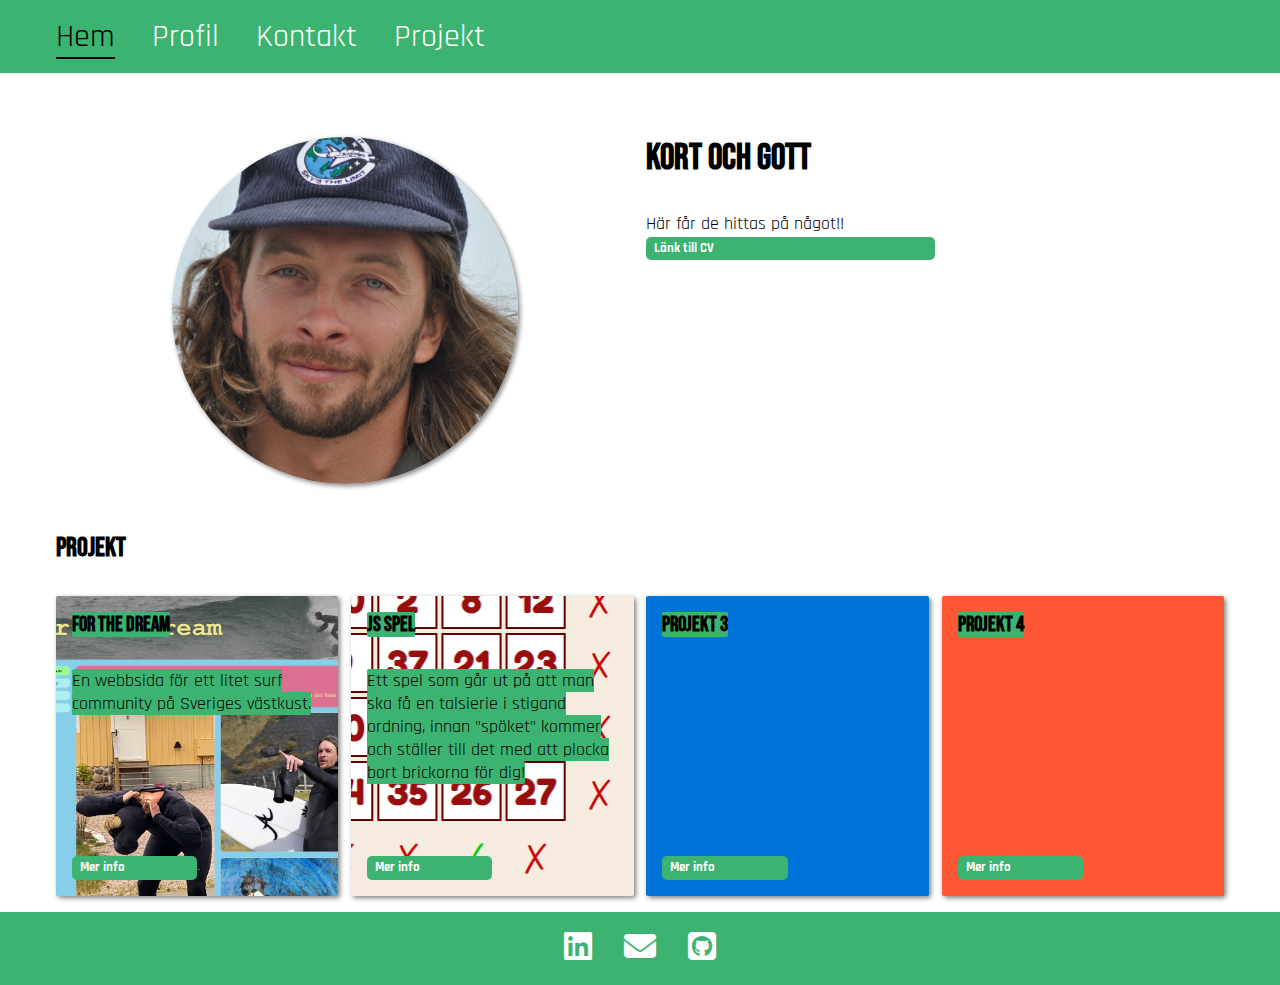
==== index.html @ 8f24e526 "first commit" ====
<!DOCTYPE html>
<html lang="en">

<head>
    <meta charset="UTF-8">
    <meta name="viewport" content="width=device-width, initial-scale=1.0">
    <link rel="stylesheet" href="/CSS/main.css">
    <title>Jens CV</title>
    <link rel="stylesheet" href="https://cdnjs.cloudflare.com/ajax/libs/font-awesome/6.2.0/css/all.min.css">
    <link rel="preconnect" href="https://fonts.googleapis.com">
    <link rel="preconnect" href="https://fonts.gstatic.com" crossorigin>
    <link href="https://fonts.googleapis.com/css2?family=Bebas+Neue&family=Rajdhani&display=swap" rel="stylesheet">
</head>

<body>
    <header>
        <nav>
            <ul>
                <li><a href="index.html" class="thispage">Hem</a></li>
                <li><a href="profile.html">Profil</a></li>
                <li><a href="contact.html">Kontakt</a></li>
                <li><a href="projects.html">Projekt</a></li>
            </ul>
        </nav>
    </header>

    <main>
        <section id="first-section">
            <div class="first-section-boxes first-section-box-1">
                <img src="/images/pb.png" alt="profile picture of jens" class="profile-img">
            </div>
            <div class="first-section-boxes first-section-box-2">
                <h1>Kort och gott</h1>
                <p>Här får de hittas på något!!</p>
                <a href="projects.html">
                    <button>Länk till CV</button>
                </a>
            </div>
        </section>
        <section>
            <a href="projects.html">
                <h2>Projekt</h2>
            </a>
            <div id="second-section">
                <a class="project-card project-card-1" href="https://roaring-basbousa-ec6fe0.netlify.app" target="_blank">
                    <h3><span>For The Dream</span></h3>
                    <p><span>En webbsida för ett litet surf community på Sveriges västkust.</span></p>
                    <button>Mer info</button>
                </a>
                <a class="project-card project-card-2" href="https://dapper-travesseiro-57036f.netlify.app/l7/" target="_blank">
                    <h3><span>JS spel</span></h3>
                    <p><span>Ett spel som går ut på att man ska få en talsierie i stigand ordning, innan "spöket" kommer och ställer till det med att plocka bort brickorna för dig!</span></p>
                    <button>Mer info</button>
                </a>
                <a class="project-card project-card-3" href="" target="_blank">
                    <h3><span>Projekt 3</span></h3>
                    <p><span></span></p>
                    <button>Mer info</button>
                </a>
                <a class="project-card project-card-4" href="" target="_blank">
                    <h3><span>Projekt 4</span></h3>
                    <p><span></span></p>
                    <button>Mer info</button>
                </a>
            </div>
        </section>
    </main>

    <footer>
        <ul>
            <li class="links">
                <a href="https://www.linkedin.com/in/jens-bengtsson-230a9228b/">
                    <i class="fa-brands fa-linkedin"></i>
                </a>
            </li>
            <li class="links">
                <a href="mailto:jens.bengtsson91@gmail.com">
                    <i class="fa-solid fa-envelope"></i>
                </a>
            </li>
            <li class="links">
                <a href="https://github.com/JensLnu?tab=repositories">
                    <i class="fa-brands fa-square-github"></i>
                </a>
            </li>
        </ul>
    </footer>
</body>

</html>
---- CSS/main.css ----
* {
    box-sizing: border-box;
    margin: 0;
    padding: 0;
}

:root {
    --lightgreen: #3cb371;
}

body {
    display: flex;
    flex-direction: column;
    min-height: 100vh;
    font-family: 'Rajdhani', sans-serif;
    font-size: large;
}

/* navigergin start */

header {
    background-color: var(--lightgreen);
    padding: 1rem 0;
}

nav ul {
    max-width: 1200px;
    margin: auto;
}

.thispage {
    color: black;
    border-bottom: 2px solid black;
}

nav ul li {
    display: inline-block;
    margin: 0 1rem;
    font-size: 2rem;
    transition: transform 2s;
}

nav ul li:hover {
    color: black;
    transform:scale(1.1);
}

a {
    text-decoration: none;
    color: white;
}

/* navigering end */
/* main start */

main {
    padding: 1rem;
    margin: 0 auto;
    max-width: 1200px;
    flex: 1;
    display: flex;
    flex-direction: column;
    justify-content: space-evenly;
}

h1, h2, h3 {
    color: black;
    margin-bottom: 2rem;
    font-family: 'Bebas Neue', sans-serif;
}

#first-section {
    margin: 3rem 0;
    display: grid;
    grid-template-columns: 1fr 1fr;
    gap: 0.8rem;
}

.first-section-boxes {
    display: flex;
    flex-direction: column;
}

.first-section-boxes img {
    width: 60%;
    border-radius: 50%;
    box-shadow: 2px 2px 5px gray;
    margin: auto;
}

button {
    background-color: var(--lightgreen);
    color: white;
    width: 50%;
    border: none;
    padding: 0.2rem 0.5rem;
    text-align: start;
    margin-top: auto;
    transition: opacity 1s;
    border-radius: 5px;
    font-family: 'Rajdhani', sans-serif;
    font-weight: bold;
}

button:hover, i:hover {
    opacity: 0.7;
    cursor: pointer;
}

/* projekt start */

#second-section {
    display: grid;
    grid-template-columns: repeat(auto-fit, minmax(200px, 1fr));
    gap: 0.8rem;
}

.project-card {
    padding: 1rem;
    height: 300px;
    color: black;
    box-shadow: 2px 2px 5px gray;
    display: flex;
    flex-direction: column;
    background-position: center;
    border-radius: 2px;
}

.project-card:hover {
    cursor:auto;
}

span {
    background-color: var(--lightgreen);
    border-radius: 2px;
}

.project-card-1 {
    background-color: #EDEDED;
    background-image: url(../images/forTheDreamLandingpage.png);
    background-size: cover;
} 
.project-card-2 {
    background-color: #444444;
    background-image: url(../images/spelet.png);

}
.project-card-3 {
    background-color: #0074D9;
    background-image: url();
}
.project-card-4 {
    background-color: #FF5733;
    background-image: url();
}
/* projekt end */

/* main end */
/* footer start */

footer {
    background-color: var(--lightgreen);
    padding: 1rem;
    margin-top: auto;
    width: 100vw;
}

footer ul {
    display: flex;
    justify-content: center;
    gap: 2rem;
}

li {
    list-style: none;
}

.links a {
    font-size: 2rem;
}

.links i {
    transition: opacity 1s;
}

/* footer end */

/* media start */

@media (max-width: 800px) {
    .first-section-boxes img {
        width: 80%;
    }
}

@media (max-width: 500px) {
    /* header start */

    nav ul li {
        font-size: 1.5rem;
        transition: transform 2s;
    }

    /* header end */
    /* main start */

    #first-section {
        display: flex;
        flex-direction: column;
        align-items: center;
    }

    .first-section-boxes {
        width: 80%;
    }
    
    .first-section-boxes img {
        width: 80%;
    }

    /* main end */
}

@media (max-width: 500px) {
    /* main start */
    
    .first-section-boxes {
        width: 100%;
    }

    #second-section {
        grid-template-columns: 1fr 1fr;
    }

    .first-section-box-2 {
        text-align: center;
    }
    
    .project-card {
        padding: 0.5rem;
    }

    /* main end */
}
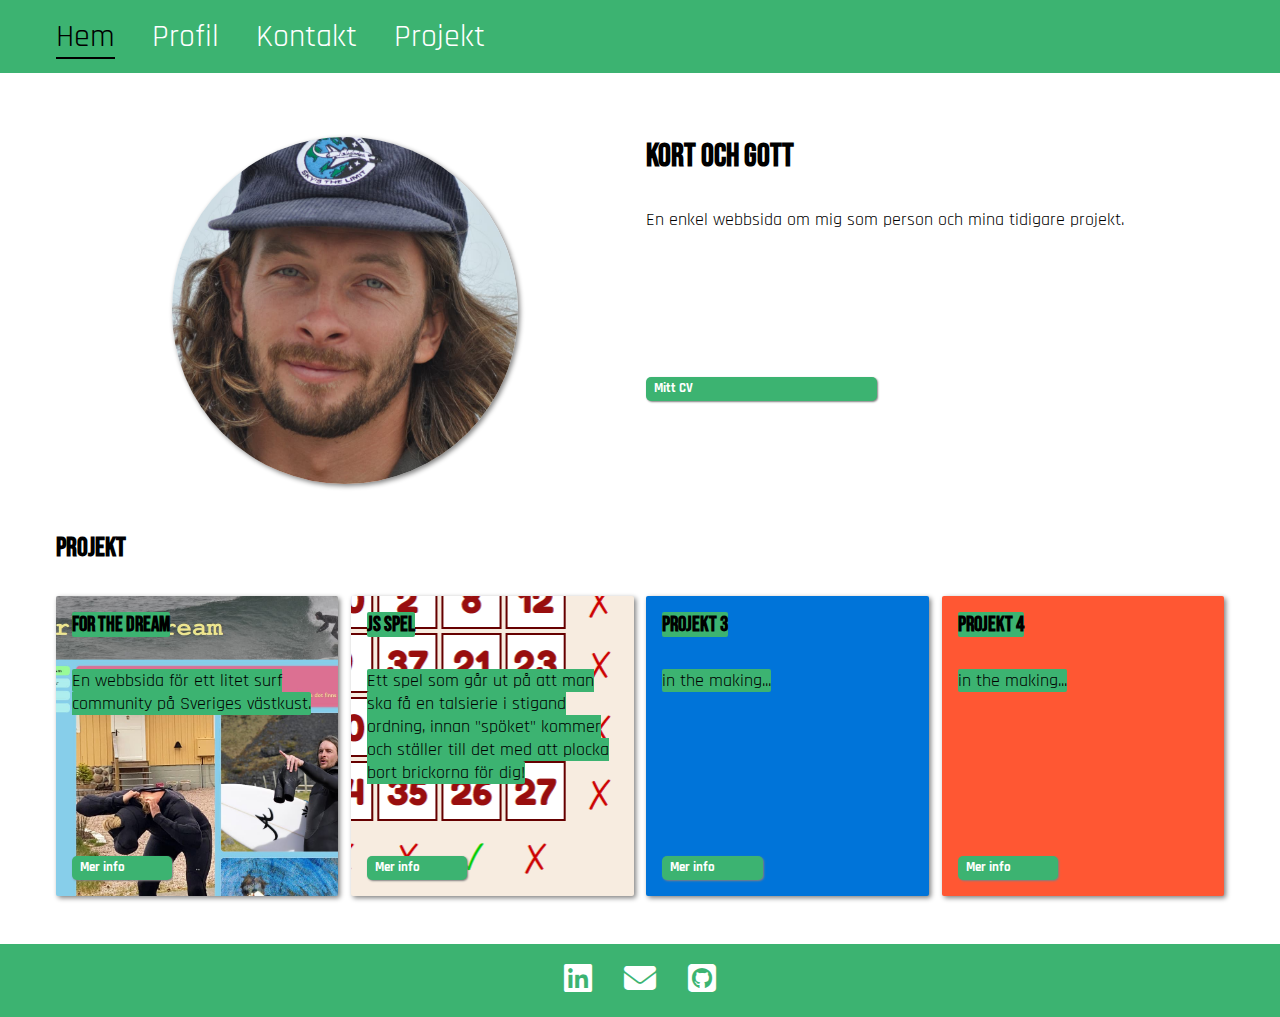
==== commit 5fdf74f8: "final1" ====
--- a/index.html
+++ b/index.html
@@ -5,11 +5,13 @@
     <meta charset="UTF-8">
     <meta name="viewport" content="width=device-width, initial-scale=1.0">
     <link rel="stylesheet" href="/CSS/main.css">
-    <title>Jens CV</title>
     <link rel="stylesheet" href="https://cdnjs.cloudflare.com/ajax/libs/font-awesome/6.2.0/css/all.min.css">
     <link rel="preconnect" href="https://fonts.googleapis.com">
     <link rel="preconnect" href="https://fonts.gstatic.com" crossorigin>
     <link href="https://fonts.googleapis.com/css2?family=Bebas+Neue&family=Rajdhani&display=swap" rel="stylesheet">
+    <meta name="description" content="En personlig cv-sida med olika projekt och kontakt information till Jens">
+    <title>Jens CV sida</title>
+
 </head>
 
 <body>
@@ -27,16 +29,136 @@
     <main>
         <section id="first-section">
             <div class="first-section-boxes first-section-box-1">
-                <img src="/images/pb.png" alt="profile picture of jens" class="profile-img">
+                <img src="./images/pb.jpg" alt="profile picture of jens" class="profile-img">
             </div>
             <div class="first-section-boxes first-section-box-2">
                 <h1>Kort och gott</h1>
-                <p>Här får de hittas på något!!</p>
-                <a href="projects.html">
-                    <button>Länk till CV</button>
-                </a>
+                <p>En enkel webbsida om mig som person och mina tidigare projekt.</p>
+                <a href="#cv-modal"><button>Mitt CV</button></a>
             </div>
         </section>
+        
+        <div class="cv-modal modal" id="cv-modal">
+            <div class="modal-content">
+                <a href="#" class="close-tag">&times;</a>
+                <h2 class="sticky-h2">CV</h2>
+                <h3>Jens Bengtsson</h3>
+                <ul>
+                    <li>Jens.bengtsson91@gmail.com</li>
+                    <li>phone: +46 70 28 59 483</li>
+                </ul>
+
+                <h3>Education</h3>
+
+                <h4>Chas Academy - Fullstack JavaScript Developer</h4>
+                <p>AUGUST 2023 - CURRENT (EXAM JUNI 2025)</p>
+
+                <h4>Course</h4>
+                <p>AUGUST - NOVEMBER 2023</p>
+                <ul>
+                    <li>Web technology 3 (JavaScript, XML, JSON, APIs, SEO) 7.5hp</li>
+                </ul>
+
+                <h4>Courses</h4>
+                <p>MARCH - MAY 2023</p>
+                <ul>
+                    <li>Programing in Java (beginner) 7.5 hp</li>
+                    <li>Web technology 2 (JavaScript, DOM) 7.5 hp</li>
+                </ul>
+
+                <h4>Linnéuniversity - interaction designer</h4>
+                <p>SEPTEMBER 2022 - JANUARY 2023</p>
+                <ul>
+                    <li>Web technology (HTML & CSS) 7.5hp</li>
+                    <li>Graphical tools (illustrator, photo shop & blender) 7.5 hp</li>
+                    <li>Introduction to interaction design 15 hp</li>
+                </ul>
+
+                <h4>Studying at SCoTT (Scandinavian Collage of Travel and Tourism)</h4>
+                <p>SEPTEMBER 2012 - MAY 2014</p>
+                <ul>
+                    <li>Ski Technique, Methodology, Customer Service & Tourism</li>
+                    <li>Swedish Ski Instructor level 4</li>
+                    <li>Swedish Snowboard Instructor level 2</li>
+                </ul>
+
+                <h4>Distance Studding Carpentry</h4>
+                <p>APRIL 2011 - APRIL 2012</p>
+                <ul>
+                    <li>Theoretically carpentry within wood</li>
+                </ul>
+
+                <h4>Falkenbergs Gymnasieskola (High School Degree)</h4>
+                <p>AUGUST 2007 - JUNE 2010</p>
+                <ul>
+                    <li>Major: Business and Administration</li>
+                </ul>
+
+                <h3>Experiences</h3>
+
+                <h4>Bygghjälp AB (Construction Industry)</h4>
+                <p>MARCH 2011 - IN BETWEEN SEASONS - CURRENT</p>
+                <ul>
+                    <li>Planning projects with customers</li>
+                    <li>Renovations and house building</li>
+                </ul>
+
+                <h4>Bølgen Bygg AS (Construction Industry in Norway)</h4>
+                <p>SEPTEMBER 2018 - MARCH 2020</p>
+                <ul>
+                    <li>Renovations and house building</li>
+                </ul>
+
+                <h4>Verbier, Schweiz</h4>
+                <p>DECEMBER 2017 - APRIL 2018</p>
+                <ul>
+                    <li>Part time Ski instructor</li>
+                </ul>
+
+                <h4>Revelstoke BC, Canada</h4>
+                <p>DECEMBER 2016 - APRIL 2017</p>
+                <ul>
+                    <li>Ski bum season</li>
+                </ul>
+
+                <h4>Skistar AB (Hemsedal Ski Resort, Norway)</h4>
+                <p>NOVEMBER 2015 - MAY 2016</p>
+                <ul>
+                    <li>Ski- & Snowboard Instructor, Offpist guiding</li>
+                    <li>Ski Workshop, tuning skis/snowboards, repairs, waxing etc</li>
+                </ul>
+
+                <h4>Skistar AB (Hemsedal Ski Resort, Norway)</h4>
+                <p>NOVEMBER 2014 - MAY 2015</p>
+                <ul>
+                    <li>Ski- & Snowboard Instructor, Offpist guiding</li>
+                </ul>
+
+                <h4>La point2014 (Surf Camp Norway)</h4>
+                <p>JUNE-AUGUST 2014</p>
+                <ul>
+                    <li>Socialized with customers and coordinate activities, teaching surfing at level 1</li>
+                </ul>
+
+                <h4>Skistar AB (Tandådalen Ski Resort, Sweden)</h4>
+                <p>DECEMBER 2013 - APRIL 2014</p>
+                <ul>
+                    <li>Ski- & Snowboard Instructor</li>
+                </ul>
+
+                <h4>Kläppen Ski Resort, Sweden</h4>
+                <p>DECEMBER 2012 - APRIL 2013</p>
+                <ul>
+                    <li>Ski Instructor</li>
+                </ul>
+
+                <h4>St Anton, Austria</h4>
+                <p>NOVEMBER 2010 - APRIL 2011</p>
+                <ul>
+                    <li>Ski bum season</li>
+                </ul>
+            </div>
+        </div>
         <section>
             <a href="projects.html">
                 <h2>Projekt</h2>
@@ -52,16 +174,22 @@
                     <p><span>Ett spel som går ut på att man ska få en talsierie i stigand ordning, innan "spöket" kommer och ställer till det med att plocka bort brickorna för dig!</span></p>
                     <button>Mer info</button>
                 </a>
-                <a class="project-card project-card-3" href="" target="_blank">
+                <a class="project-card project-card-3" href="#empty-card-modal">
                     <h3><span>Projekt 3</span></h3>
-                    <p><span></span></p>
-                    <button>Mer info</button>
-                </a>
-                <a class="project-card project-card-4" href="" target="_blank">
+                    <p><span>in the making...</span></p>
+                    <button>Mer info</button>
+                </a>
+                <a class="project-card project-card-4" href="#empty-card-modal">
                     <h3><span>Projekt 4</span></h3>
-                    <p><span></span></p>
-                    <button>Mer info</button>
-                </a>
+                    <p><span>in the making...</span></p>
+                    <button>Mer info</button>
+                </a>
+            </div>
+            <div class="empty-card-modal modal" id="empty-card-modal">
+                <div class="empty-card-modal-content">
+                    <a href="#" class="close-tag">&times;</a>
+                    <p>Det finns ingen information om detta projekt ännu..</p>
+                </div>
             </div>
         </section>
     </main>
--- a/CSS/main.css
+++ b/CSS/main.css
@@ -42,7 +42,7 @@
 
 nav ul li:hover {
     color: black;
-    transform:scale(1.1);
+    transform: scale(1.1);
 }
 
 a {
@@ -55,7 +55,7 @@
 
 main {
     padding: 1rem;
-    margin: 0 auto;
+    margin: 0 auto 2rem auto;
     max-width: 1200px;
     flex: 1;
     display: flex;
@@ -63,7 +63,13 @@
     justify-content: space-evenly;
 }
 
-h1, h2, h3 {
+h1 {
+    font-size: 2rem;
+}
+
+h1,
+h2,
+h3 {
     color: black;
     margin-bottom: 2rem;
     font-family: 'Bebas Neue', sans-serif;
@@ -88,10 +94,14 @@
     margin: auto;
 }
 
+.first-section-box-2 a {
+    margin-top: 25%;
+}
+
 button {
     background-color: var(--lightgreen);
     color: white;
-    width: 50%;
+    width: 40%;
     border: none;
     padding: 0.2rem 0.5rem;
     text-align: start;
@@ -100,13 +110,67 @@
     border-radius: 5px;
     font-family: 'Rajdhani', sans-serif;
     font-weight: bold;
-}
-
-button:hover, i:hover {
+    box-shadow: 1px 1px 2px gray;
+}
+
+button:hover,
+i:hover {
     opacity: 0.7;
     cursor: pointer;
 }
 
+/* cv-modal start */
+
+.cv-modal {
+    display: none;
+}
+
+.modal:target {
+    display: block;
+    position: fixed;
+    top: 0;
+    left: 0;
+    width: 100%;
+    height: 100%;
+    background-color: rgba(0, 0, 0, 0.8);
+}
+
+.close-tag {
+    color: rgba(0, 0, 0, 0.7);
+    font-size: 3rem;
+    position: sticky;
+    float: right;
+    top: 0;
+    right: 2%;
+    z-index: 1;
+}
+
+.modal-content {
+    position: absolute;
+    top: 20%;
+    left: 10%;
+    width: 80vw;
+    height: 70vh;
+    overflow: scroll;
+    background-color: white;
+    padding: 0 0 5% 5%;
+}
+
+.sticky-h2 {
+    text-align: center;
+    position: sticky;
+    top: 1%;
+}
+
+.modal-content p, .modal-content ul {
+    margin-bottom: 1rem;
+}
+
+.modal-content h4 {
+    color: #0074D9;
+}
+
+/* cv-modal end */
 /* projekt start */
 
 #second-section {
@@ -127,7 +191,7 @@
 }
 
 .project-card:hover {
-    cursor:auto;
+    cursor: auto;
 }
 
 span {
@@ -137,24 +201,66 @@
 
 .project-card-1 {
     background-color: #EDEDED;
-    background-image: url(../images/forTheDreamLandingpage.png);
+    background-image: url(../images/forTheDreamLandingpage.jpg);
     background-size: cover;
-} 
+}
+
 .project-card-2 {
     background-color: #444444;
     background-image: url(../images/spelet.png);
 
 }
+
 .project-card-3 {
     background-color: #0074D9;
-    background-image: url();
-}
+}
+
 .project-card-4 {
     background-color: #FF5733;
-    background-image: url();
-}
+}
+
+.project-card-5 {
+    background-color: #fb8500;
+}
+
+.project-card-6 {
+    background-color: #2a9d8f;
+}
+
+.project-card-7 {
+    background-color: #f4a261;
+}
+
+.project-card-8 {
+    background-color: #6096ba;
+}
+
+/* empty-card-modal start */
+
+.empty-card-modal {
+    display: none;
+}
+
+.empty-card-modal-content {
+    position: absolute;
+    top: 50%;
+    left: 50%;
+    transform: translate(-50%, -50%);
+    width: 250px;
+    height: 150px;
+    background-color: white;
+
+}
+
+.empty-card-modal-content a {
+    margin-right: 1rem;
+}
+.empty-card-modal-content p {
+    margin: 2rem;
+}
+
+/* empty-card-modal end */
 /* projekt end */
-
 /* main end */
 /* footer start */
 
@@ -193,12 +299,12 @@
     }
 }
 
-@media (max-width: 500px) {
+@media (max-width: 520px) {
     /* header start */
 
     nav ul li {
         font-size: 1.5rem;
-        transition: transform 2s;
+        margin: 0.4rem;
     }
 
     /* header end */
@@ -207,38 +313,23 @@
     #first-section {
         display: flex;
         flex-direction: column;
-        align-items: center;
-    }
-
-    .first-section-boxes {
-        width: 80%;
-    }
-    
-    .first-section-boxes img {
-        width: 80%;
-    }
-
-    /* main end */
-}
-
-@media (max-width: 500px) {
-    /* main start */
-    
-    .first-section-boxes {
-        width: 100%;
+    }
+
+    .first-section-box-2 {
+        text-align: center;
     }
 
     #second-section {
         grid-template-columns: 1fr 1fr;
     }
 
-    .first-section-box-2 {
-        text-align: center;
-    }
-    
     .project-card {
         padding: 0.5rem;
     }
 
+    .project-card button {
+        width: 50%;
+    }
+
     /* main end */
 }